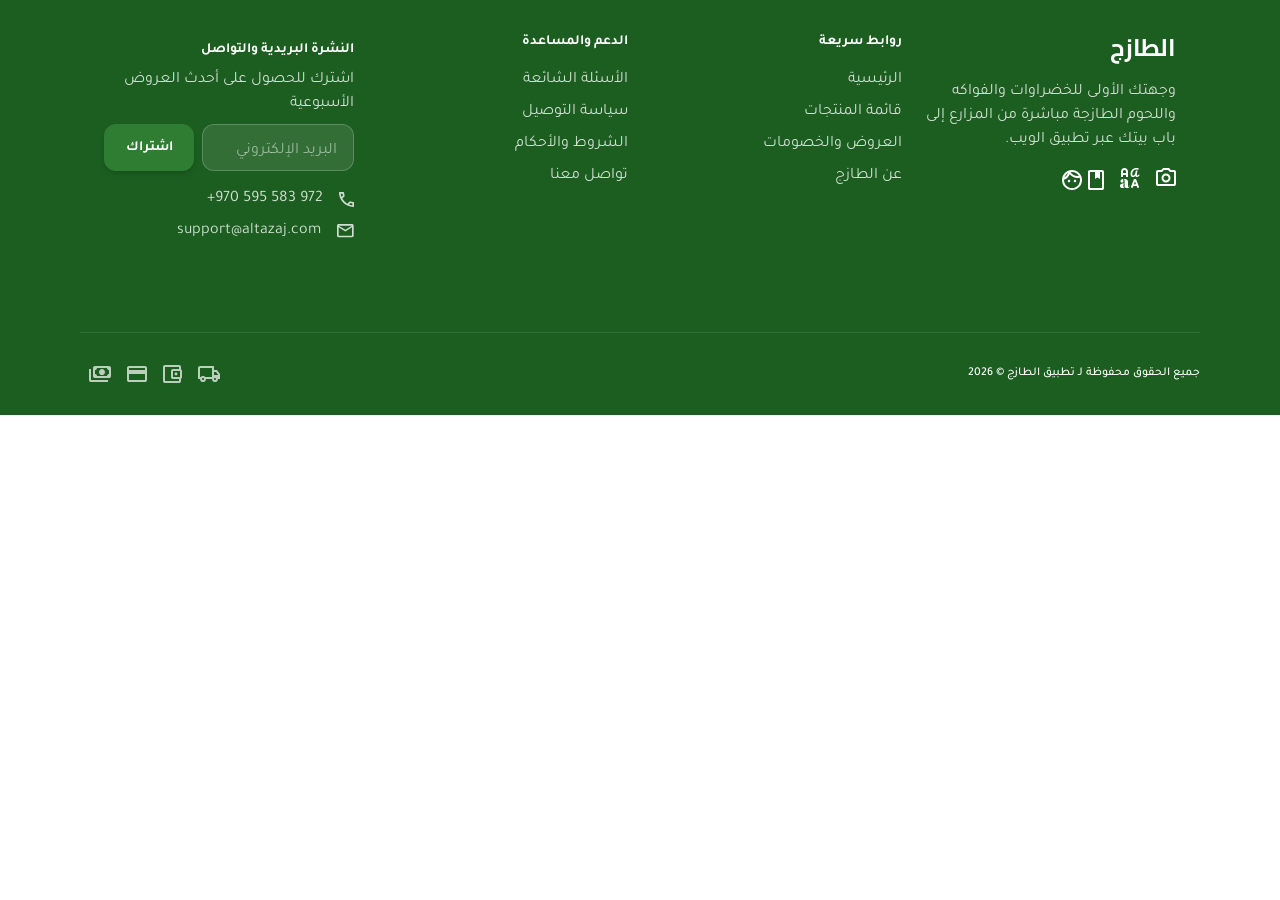
==== index.html @ fd808df6 "The footer has been added to all other pages." ====
<!DOCTYPE html>
<html lang="ar" dir="rtl">

<head>
  <meta charset="UTF-8">
  <meta name="viewport" content="width=device-width, initial-scale=1.0">
  <title>Document</title>
  <link rel="stylesheet"
    href="https://fonts.googleapis.com/css2?family=Cairo:wght@400;600;700;800&family=Tajawal:wght@400;500;700&display=swap">
  <link rel="stylesheet"
    href="https://fonts.googleapis.com/css2?family=Material+Symbols+Outlined:wght,FILL@100..700,0..1&display=swap">
  <link rel="stylesheet" href="./src/css/output.css">
</head>

<body>
  <header class=""bg-header>

  </header>
  <footer class="bg-footer">
    <div class="footer">

      <section class="section-1-footer">

        <div class="div-1-footer-section-1">
          <h2 class="footer-heading-2">
            الطازج
          </h2>
          <p class="footer-text">
            وجهتك الأولى للخضراوات والفواكه واللحوم الطازجة مباشرة من المزارع إلى باب بيتك عبر تطبيق الويب.
          </p>
          <nav class="footer-icons-1">
                      <a href="" class="footer-icons-1">
              <img src="./src/img/footer/ImageFrameIcon.svg" alt="ImageFrameIcon">
            </a>
                        <a href="" class="footer-icons-1">
              <img src="./src/img/footer/LinkIcon.svg" alt="LinkIcon">
            </a>
                        <a href="" class="footer-icons-1">
              <img src="./src/img/footer/TextIcon.svg" alt="TextIcon">
            </a>
          </nav>

        </div>

        <div class="div-2-3-footer-section-1">
          <h3 class="footer-heading-3">روابط سريعة</h3>
          <nav class="footer-text nav-1-footer-section-1">
            <a href="./index.html">الرئيسية</a>
            <a href="./Products-List.html">قائمة المنتجات</a>
            <a href="./Offers-And-Discounts.html">العروض والخصومات</a>
            <a href="./About-Tazaj.html">عن الطازج</a>
          </nav>
        </div>


        <div class="div-2-3-footer-section-1">
          <h3 class="footer-heading-3">
            الدعم والمساعدة
          </h3>
          <nav class="footer-text nav-1-footer-section-1">
            <a href="./FAQ.html">الأسئلة الشائعة</a>
            <a href="#">سياسة التوصيل </a>
            <a href="#">الشروط والأحكام </a>
            <a href="#">تواصل معنا </a>
          </nav>
        </div>

        <div class="div-4-footer-section-1">
          <h3 class="footer-heading-3">
            النشرة البريدية والتواصل
          </h3>
          <p class="footer-text">
            اشترك للحصول على أحدث العروض الأسبوعية
          </p>
          <div class="div-4-div-footer-section-1">
            <input class="input-footer flex-1" type="email" placeholder="البريد الإلكتروني" />
            <button class="button-footer">
              اشتراك
            </button>
          </div>
          <nav class="nav-2-footer-section-1">
            <a href="tel:+970595583972" class="footer-icons-1 footer-text">
              <img src="./src/img/footer/phone-footer.svg" alt="اتصل بنا">
              <span class="min-w-35" dir="ltr" >+970 595 583 972</span>
            </a>

            <a href="mailto:support@altazaj.com" class="footer-icons-1 footer-text">
              <img src="./src/img/footer/email-footer.svg" alt="راسلنا عبر البريد support@altazaj.com">
              <span>support@altazaj.com</span>
            </a>
          </nav>
        </div>

      </section>

      <section class="section-2-footer">
        <div class="footer-text-2">
          <p>جميع الحقوق محفوظة لـ تطبيق الطازج © 2026</p>
        </div>

        <div class="footer-icons-2">
          <a href=""><img src="./src/img/footer/Main-Container.svg" alt="Main-Container"></a>
          <a href=""><img src="./src/img/footer/Container-Settings.svg" alt="Container-Settings"></a>
          <a href=""><img src="./src/img/footer/Container-Structure.svg" alt="Container-Structure"></a>
          <a href=""><img src="./src/img/footer/Container-Overview.svg" alt="Container-Overview"></a>
        </div>
      </section>


    </div>
  </footer>

</body>

</html>
---- src/css/output.css ----
/*! tailwindcss v4.3.3 | MIT License | https://tailwindcss.com */
@layer properties;
@layer theme, base, components, utilities;
@layer theme {
  :root, :host {
    --font-sans: -apple-system, BlinkMacSystemFont, "Segoe UI", Roboto, "Helvetica Neue",
      "Noto Sans", Arial, sans-serif, "Apple Color Emoji", "Segoe UI Emoji",
      "Segoe UI Symbol", "Noto Color Emoji";
    --font-mono: ui-monospace, SFMono-Regular, Menlo, Monaco, Consolas, "Liberation Mono",
      "Courier New", monospace;
    --color-white: #fff;
    --spacing: 0.25rem;
    --text-sm: 0.875rem;
    --text-sm--line-height: calc(1.25 / 0.875);
    --text-base: 1rem;
    --text-base--line-height: calc(1.5 / 1);
    --text-2xl: 1.5rem;
    --text-2xl--line-height: calc(2 / 1.5);
    --font-weight-normal: 400;
    --font-weight-medium: 500;
    --font-weight-bold: 700;
    --radius-xl: 0.75rem;
    --default-transition-duration: 150ms;
    --default-transition-timing-function: cubic-bezier(0.4, 0, 0.2, 1);
    --default-font-family: var(--font-sans);
    --default-mono-font-family: var(--font-mono);
    --font-tajawal: "Tajawal";
    --font-cairo: "Cairo";
  }
}
@layer base {
  *, ::after, ::before, ::backdrop, ::file-selector-button {
    box-sizing: border-box;
    margin: 0;
    padding: 0;
    border: 0 solid;
  }
  html, :host {
    line-height: 1.5;
    -webkit-text-size-adjust: 100%;
    tab-size: 4;
    font-family: var(--default-font-family, -apple-system, BlinkMacSystemFont, "Segoe UI", Roboto, "Helvetica Neue", "Noto Sans", Arial, sans-serif, "Apple Color Emoji", "Segoe UI Emoji", "Segoe UI Symbol", "Noto Color Emoji");
    font-feature-settings: var(--default-font-feature-settings, normal);
    font-variation-settings: var(--default-font-variation-settings, normal);
    -webkit-tap-highlight-color: transparent;
  }
  hr {
    height: 0;
    color: inherit;
    border-top-width: 1px;
  }
  abbr:where([title]) {
    -webkit-text-decoration: underline dotted;
    text-decoration: underline dotted;
  }
  h1, h2, h3, h4, h5, h6 {
    font-size: inherit;
    font-weight: inherit;
  }
  a {
    color: inherit;
    -webkit-text-decoration: inherit;
    text-decoration: inherit;
  }
  b, strong {
    font-weight: bolder;
  }
  code, kbd, samp, pre {
    font-family: var(--default-mono-font-family, ui-monospace, SFMono-Regular, Menlo, Monaco, Consolas, "Liberation Mono", "Courier New", monospace);
    font-feature-settings: var(--default-mono-font-feature-settings, normal);
    font-variation-settings: var(--default-mono-font-variation-settings, normal);
    font-size: 1em;
  }
  small {
    font-size: 80%;
  }
  sub, sup {
    font-size: 75%;
    line-height: 0;
    position: relative;
    vertical-align: baseline;
  }
  sub {
    bottom: -0.25em;
  }
  sup {
    top: -0.5em;
  }
  table {
    text-indent: 0;
    border-color: inherit;
    border-collapse: collapse;
  }
  :-moz-focusring:where(:not(iframe)) {
    outline: auto;
  }
  progress {
    vertical-align: baseline;
  }
  summary {
    display: list-item;
  }
  ol, ul, menu {
    list-style: none;
  }
  img, svg, video, canvas, audio, iframe, embed, object {
    display: block;
    vertical-align: middle;
  }
  img, video {
    max-width: 100%;
    height: auto;
  }
  button, input, select, optgroup, textarea, ::file-selector-button {
    font: inherit;
    font-feature-settings: inherit;
    font-variation-settings: inherit;
    letter-spacing: inherit;
    color: inherit;
    border-radius: 0;
    background-color: transparent;
    opacity: 1;
  }
  :where(select:is([multiple], [size])) optgroup {
    font-weight: bolder;
  }
  :where(select:is([multiple], [size])) optgroup option {
    padding-inline-start: 20px;
  }
  ::file-selector-button {
    margin-inline-end: 4px;
  }
  ::placeholder {
    opacity: 1;
  }
  @supports (not (-webkit-appearance: -apple-pay-button))  or (contain-intrinsic-size: 1px) {
    ::placeholder {
      color: currentcolor;
      @supports (color: color-mix(in lab, red, red)) {
        color: color-mix(in oklab, currentcolor 50%, transparent);
      }
    }
  }
  textarea {
    resize: vertical;
  }
  ::-webkit-search-decoration {
    -webkit-appearance: none;
  }
  ::-webkit-date-and-time-value {
    min-height: 1lh;
    text-align: inherit;
  }
  ::-webkit-datetime-edit {
    display: inline-flex;
  }
  ::-webkit-datetime-edit-fields-wrapper {
    padding: 0;
  }
  ::-webkit-datetime-edit, ::-webkit-datetime-edit-year-field, ::-webkit-datetime-edit-month-field, ::-webkit-datetime-edit-day-field, ::-webkit-datetime-edit-hour-field, ::-webkit-datetime-edit-minute-field, ::-webkit-datetime-edit-second-field, ::-webkit-datetime-edit-millisecond-field, ::-webkit-datetime-edit-meridiem-field {
    padding-block: 0;
  }
  ::-webkit-calendar-picker-indicator {
    line-height: 1;
  }
  :-moz-ui-invalid {
    box-shadow: none;
  }
  button, input:where([type="button"], [type="reset"], [type="submit"]), ::file-selector-button {
    appearance: button;
  }
  ::-webkit-inner-spin-button, ::-webkit-outer-spin-button {
    height: auto;
  }
  [hidden]:where(:not([hidden="until-found"])) {
    display: none !important;
  }
}
@layer utilities {
  .container {
    width: 100%;
    @media (width >= 40rem) {
      max-width: 40rem;
    }
    @media (width >= 48rem) {
      max-width: 48rem;
    }
    @media (width >= 64rem) {
      max-width: 64rem;
    }
    @media (width >= 80rem) {
      max-width: 80rem;
    }
    @media (width >= 96rem) {
      max-width: 96rem;
    }
  }
  .mx-auto {
    margin-inline: auto;
  }
  .flex {
    display: flex;
  }
  .w-full {
    width: 100%;
  }
  .min-w-35 {
    min-width: calc(var(--spacing) * 35);
  }
  .flex-1 {
    flex: 1;
  }
  .flex-col {
    flex-direction: column;
  }
  .flex-row {
    flex-direction: row;
  }
  .gap-2 {
    gap: calc(var(--spacing) * 2);
  }
  .gap-4 {
    gap: calc(var(--spacing) * 4);
  }
  .gap-20 {
    gap: calc(var(--spacing) * 20);
  }
  .bg-\[\#1B5E20\] {
    background-color: #1B5E20;
  }
  .bg-\[\#F7FBF0\] {
    background-color: #F7FBF0;
  }
  .py-5 {
    padding-block: calc(var(--spacing) * 5);
  }
  .pt-2 {
    padding-top: calc(var(--spacing) * 2);
  }
  .pt-8 {
    padding-top: calc(var(--spacing) * 8);
  }
  .pr-20 {
    padding-right: calc(var(--spacing) * 20);
  }
  .pb-8 {
    padding-bottom: calc(var(--spacing) * 8);
  }
  .pb-14 {
    padding-bottom: calc(var(--spacing) * 14);
  }
  .pb-16 {
    padding-bottom: calc(var(--spacing) * 16);
  }
  .pl-20 {
    padding-left: calc(var(--spacing) * 20);
  }
}
@layer components {
  .bg-header {
    background-color: #F7FBF0;
  }
  .header-1 {
    width: 100%;
    @media (width >= 40rem) {
      max-width: 40rem;
    }
    @media (width >= 48rem) {
      max-width: 48rem;
    }
    @media (width >= 64rem) {
      max-width: 64rem;
    }
    @media (width >= 80rem) {
      max-width: 80rem;
    }
    @media (width >= 96rem) {
      max-width: 96rem;
    }
    margin-inline: auto;
    display: flex;
    justify-content: space-between;
    padding-inline: calc(var(--spacing) * 3);
    @media (width >= 48rem) {
      padding-inline: calc(var(--spacing) * 4);
    }
    @media (width >= 64rem) {
      padding-inline: calc(var(--spacing) * 6);
    }
  }
  .bg-footer {
    background-color: #1B5E20;
  }
  .footer {
    width: 100%;
    @media (width >= 40rem) {
      max-width: 40rem;
    }
    @media (width >= 48rem) {
      max-width: 48rem;
    }
    @media (width >= 64rem) {
      max-width: 64rem;
    }
    @media (width >= 80rem) {
      max-width: 80rem;
    }
    @media (width >= 96rem) {
      max-width: 96rem;
    }
    margin-inline: auto;
    display: flex;
    flex-direction: column;
    gap: calc(var(--spacing) * 20);
    padding-top: calc(var(--spacing) * 8);
    padding-right: calc(var(--spacing) * 20);
    padding-bottom: calc(var(--spacing) * 8);
    padding-left: calc(var(--spacing) * 20);
  }
  .section-1-footer {
    display: grid;
    grid-template-columns: repeat(1, minmax(0, 1fr));
    gap: calc(var(--spacing) * 6);
    padding-inline: calc(var(--spacing) * 3);
    transition-property: color, background-color, border-color, outline-color, text-decoration-color, fill, stroke, --tw-gradient-from, --tw-gradient-via, --tw-gradient-to, opacity, box-shadow, transform, translate, scale, rotate, filter, -webkit-backdrop-filter, backdrop-filter, display, content-visibility, overlay, pointer-events;
    transition-timing-function: var(--tw-ease, var(--default-transition-timing-function));
    transition-duration: var(--tw-duration, var(--default-transition-duration));
    --tw-duration: 500ms;
    transition-duration: 500ms;
    @media (width >= 48rem) {
      grid-template-columns: repeat(2, minmax(0, 1fr));
    }
    @media (width >= 48rem) {
      padding-inline: calc(var(--spacing) * 4);
    }
    @media (width >= 64rem) {
      grid-template-columns: repeat(4, minmax(0, 1fr));
    }
    @media (width >= 64rem) {
      padding-inline: calc(var(--spacing) * 6);
    }
  }
  .section-2-footer {
    display: flex;
    flex-direction: column;
    justify-content: space-between;
    gap: calc(var(--spacing) * 4);
    border-top-style: var(--tw-border-style);
    border-top-width: 1px;
    border-color: #FFFFFF1A;
    padding-top: calc(var(--spacing) * 8);
    font-family: var(--font-tajawal);
    font-size: 12px;
    --tw-leading: calc(var(--spacing) * 4);
    line-height: calc(var(--spacing) * 4);
    --tw-font-weight: var(--font-weight-medium);
    font-weight: var(--font-weight-medium);
    color: var(--color-white);
    transition-property: color, background-color, border-color, outline-color, text-decoration-color, fill, stroke, --tw-gradient-from, --tw-gradient-via, --tw-gradient-to, opacity, box-shadow, transform, translate, scale, rotate, filter, -webkit-backdrop-filter, backdrop-filter, display, content-visibility, overlay, pointer-events;
    transition-timing-function: var(--tw-ease, var(--default-transition-timing-function));
    transition-duration: var(--tw-duration, var(--default-transition-duration));
    --tw-duration: 500ms;
    transition-duration: 500ms;
    @media (width >= 48rem) {
      flex-direction: row;
    }
    @media (width >= 48rem) {
      gap: 0px;
    }
  }
  .div-1-footer-section-1 {
    display: flex;
    flex-direction: column;
    gap: calc(var(--spacing) * 4);
    padding-bottom: calc(var(--spacing) * 14);
  }
  .div-2-3-footer-section-1 {
    display: flex;
    flex-direction: column;
    gap: calc(var(--spacing) * 4);
    padding-bottom: calc(var(--spacing) * 16);
  }
  .div-4-footer-section-1 {
    display: flex;
    flex-direction: column;
    gap: calc(var(--spacing) * 2);
    padding-top: calc(var(--spacing) * 2);
  }
  .div-4-div-footer-section-1 {
    display: flex;
    width: 100%;
    flex-direction: row;
    gap: calc(var(--spacing) * 2);
  }
  .nav-1-footer-section-1 {
    display: flex;
    flex-direction: column;
    gap: calc(var(--spacing) * 2);
  }
  .nav-2-footer-section-1 {
    display: flex;
    flex-direction: column;
    gap: calc(var(--spacing) * 2);
    padding-top: calc(var(--spacing) * 2);
  }
  .footer-heading-2 {
    text-align: right;
    font-family: var(--font-cairo);
    font-size: var(--text-2xl);
    line-height: var(--tw-leading, var(--text-2xl--line-height));
    --tw-leading: calc(var(--spacing) * 8);
    line-height: calc(var(--spacing) * 8);
    --tw-font-weight: var(--font-weight-bold);
    font-weight: var(--font-weight-bold);
    color: var(--color-white);
    transition-property: color, background-color, border-color, outline-color, text-decoration-color, fill, stroke, --tw-gradient-from, --tw-gradient-via, --tw-gradient-to, opacity, box-shadow, transform, translate, scale, rotate, filter, -webkit-backdrop-filter, backdrop-filter, display, content-visibility, overlay, pointer-events;
    transition-timing-function: var(--tw-ease, var(--default-transition-timing-function));
    transition-duration: var(--tw-duration, var(--default-transition-duration));
    --tw-duration: 300ms;
    transition-duration: 300ms;
  }
  .footer-heading-2:hover {
    --tw-scale-x: 105%;
    --tw-scale-y: 105%;
    --tw-scale-z: 105%;
    scale: var(--tw-scale-x) var(--tw-scale-y);
    color: #A5D6A7;
  }
  .footer-heading-3 {
    text-align: right;
    font-family: var(--font-tajawal);
    font-size: var(--text-sm);
    line-height: var(--tw-leading, var(--text-sm--line-height));
    --tw-leading: calc(var(--spacing) * 5);
    line-height: calc(var(--spacing) * 5);
    --tw-font-weight: var(--font-weight-bold);
    font-weight: var(--font-weight-bold);
    color: var(--color-white);
    transition-property: color, background-color, border-color, outline-color, text-decoration-color, fill, stroke, --tw-gradient-from, --tw-gradient-via, --tw-gradient-to, opacity, box-shadow, transform, translate, scale, rotate, filter, -webkit-backdrop-filter, backdrop-filter, display, content-visibility, overlay, pointer-events;
    transition-timing-function: var(--tw-ease, var(--default-transition-timing-function));
    transition-duration: var(--tw-duration, var(--default-transition-duration));
    --tw-duration: 300ms;
    transition-duration: 300ms;
  }
  .footer-heading-3:hover {
    --tw-scale-x: 105%;
    --tw-scale-y: 105%;
    --tw-scale-z: 105%;
    scale: var(--tw-scale-x) var(--tw-scale-y);
    color: #A5D6A7;
  }
  .footer-text {
    text-align: right;
    font-family: var(--font-tajawal);
    font-size: var(--text-base);
    line-height: var(--tw-leading, var(--text-base--line-height));
    --tw-leading: calc(var(--spacing) * 6);
    line-height: calc(var(--spacing) * 6);
    --tw-font-weight: var(--font-weight-normal);
    font-weight: var(--font-weight-normal);
    color: var(--color-white);
    opacity: 80%;
  }
  .footer-text a {
    transition-property: color, background-color, border-color, outline-color, text-decoration-color, fill, stroke, --tw-gradient-from, --tw-gradient-via, --tw-gradient-to, opacity, box-shadow, transform, translate, scale, rotate, filter, -webkit-backdrop-filter, backdrop-filter, display, content-visibility, overlay, pointer-events;
    transition-timing-function: var(--tw-ease, var(--default-transition-timing-function));
    transition-duration: var(--tw-duration, var(--default-transition-duration));
    --tw-duration: 300ms;
    transition-duration: 300ms;
  }
  .footer-text a:hover {
    --tw-scale-x: 105%;
    --tw-scale-y: 105%;
    --tw-scale-z: 105%;
    scale: var(--tw-scale-x) var(--tw-scale-y);
    color: var(--color-white);
    text-decoration-line: underline;
    text-underline-offset: 4px;
  }
  .input-footer {
    min-width: calc(var(--spacing) * 35);
    flex: 1;
    border-radius: var(--radius-xl);
    border-style: var(--tw-border-style);
    border-width: 1px;
    border-color: #FFFFFF33;
    background-color: #FFFFFF1A;
    padding-inline: calc(var(--spacing) * 4);
    padding-top: calc(var(--spacing) * 2.75);
    padding-bottom: calc(var(--spacing) * 2.5);
    transition-property: color, background-color, border-color, outline-color, text-decoration-color, fill, stroke, --tw-gradient-from, --tw-gradient-via, --tw-gradient-to, opacity, box-shadow, transform, translate, scale, rotate, filter, -webkit-backdrop-filter, backdrop-filter, display, content-visibility, overlay, pointer-events;
    transition-timing-function: var(--tw-ease, var(--default-transition-timing-function));
    transition-duration: var(--tw-duration, var(--default-transition-duration));
    --tw-duration: 300ms;
    transition-duration: 300ms;
  }
  .input-footer:focus {
    border-color: #A5D6A7;
    --tw-ring-shadow: var(--tw-ring-inset,) 0 0 0 calc(2px + var(--tw-ring-offset-width)) var(--tw-ring-color, currentcolor);
    box-shadow: var(--tw-inset-shadow), var(--tw-inset-ring-shadow), var(--tw-ring-offset-shadow), var(--tw-ring-shadow), var(--tw-shadow);
    --tw-ring-color: #A5D6A7;
    --tw-outline-style: none;
    outline-style: none;
  }
  .input-footer::placeholder {
    text-align: right;
    font-family: var(--font-tajawal);
    --tw-leading: 1;
    line-height: 1;
    --tw-font-weight: var(--font-weight-normal);
    font-weight: var(--font-weight-normal);
    color: #FFFFFF80;
  }
  .button-footer {
    width: calc(var(--spacing) * 22.5);
    border-radius: var(--radius-xl);
    background-color: #2E7D32;
    padding-inline: calc(var(--spacing) * 3);
    padding-block: calc(var(--spacing) * 2.25);
    text-align: center;
    font-family: var(--font-tajawal);
    font-size: var(--text-sm);
    line-height: var(--tw-leading, var(--text-sm--line-height));
    --tw-leading: calc(var(--spacing) * 5);
    line-height: calc(var(--spacing) * 5);
    --tw-font-weight: var(--font-weight-bold);
    font-weight: var(--font-weight-bold);
    color: var(--color-white);
    --tw-shadow: 0 4px 6px -1px var(--tw-shadow-color, rgb(0 0 0 / 0.1)), 0 2px 4px -2px var(--tw-shadow-color, rgb(0 0 0 / 0.1));
    box-shadow: var(--tw-inset-shadow), var(--tw-inset-ring-shadow), var(--tw-ring-offset-shadow), var(--tw-ring-shadow), var(--tw-shadow);
    transition-property: transform, translate, scale, rotate;
    transition-timing-function: var(--tw-ease, var(--default-transition-timing-function));
    transition-duration: var(--tw-duration, var(--default-transition-duration));
    --tw-duration: 300ms;
    transition-duration: 300ms;
    @screen md {
      width: 102.3px;
      padding-inline: calc(var(--spacing) * 6);
      padding-block: calc(var(--spacing) * 2.25);
      font-size: var(--text-base);
      line-height: var(--tw-leading, var(--text-base--line-height));
      --tw-leading: calc(var(--spacing) * 6);
      line-height: calc(var(--spacing) * 6);
    }
  }
  .button-footer:hover {
    --tw-scale-x: 105%;
    --tw-scale-y: 105%;
    --tw-scale-z: 105%;
    scale: var(--tw-scale-x) var(--tw-scale-y);
    background-color: #388E3C;
    --tw-shadow: 0 10px 15px -3px var(--tw-shadow-color, rgb(0 0 0 / 0.1)), 0 4px 6px -4px var(--tw-shadow-color, rgb(0 0 0 / 0.1));
    box-shadow: var(--tw-inset-shadow), var(--tw-inset-ring-shadow), var(--tw-ring-offset-shadow), var(--tw-ring-shadow), var(--tw-shadow);
  }
  .footer-icons-1 {
    display: flex;
    align-items: center;
    gap: calc(var(--spacing) * 4);
  }
  .footer-text-2 {
    order: 2;
    min-width: calc(var(--spacing) * 35);
    text-align: center;
    transition-property: color, background-color, border-color, outline-color, text-decoration-color, fill, stroke, --tw-gradient-from, --tw-gradient-via, --tw-gradient-to, opacity, box-shadow, transform, translate, scale, rotate, filter, -webkit-backdrop-filter, backdrop-filter, display, content-visibility, overlay, pointer-events;
    transition-timing-function: var(--tw-ease, var(--default-transition-timing-function));
    transition-duration: var(--tw-duration, var(--default-transition-duration));
    --tw-duration: 300ms;
    transition-duration: 300ms;
    @media (width >= 48rem) {
      order: 1;
    }
    @media (width >= 48rem) {
      text-align: right;
    }
  }
  .footer-text-2:hover {
    --tw-scale-x: 105%;
    --tw-scale-y: 105%;
    --tw-scale-z: 105%;
    scale: var(--tw-scale-x) var(--tw-scale-y);
    opacity: 90%;
  }
  .footer-icons-2 {
    order: 1;
    display: flex;
    min-width: calc(var(--spacing) * 35);
    align-items: center;
    justify-content: center;
    gap: calc(var(--spacing) * 4);
    @media (width >= 48rem) {
      order: 2;
    }
    @media (width >= 48rem) {
      justify-content: flex-start;
    }
  }
  .footer-icons-1 img, .footer-icons-2 img {
    transition-property: transform, translate, scale, rotate;
    transition-timing-function: var(--tw-ease, var(--default-transition-timing-function));
    transition-duration: var(--tw-duration, var(--default-transition-duration));
    --tw-duration: 300ms;
    transition-duration: 300ms;
  }
  .footer-icons-1 img:hover, .footer-icons-2 img:hover {
    --tw-scale-x: 110%;
    --tw-scale-y: 110%;
    --tw-scale-z: 110%;
    scale: var(--tw-scale-x) var(--tw-scale-y);
    rotate: 3deg;
  }
}
@property --tw-duration {
  syntax: "*";
  inherits: false;
}
@property --tw-border-style {
  syntax: "*";
  inherits: false;
  initial-value: solid;
}
@property --tw-leading {
  syntax: "*";
  inherits: false;
}
@property --tw-font-weight {
  syntax: "*";
  inherits: false;
}
@property --tw-scale-x {
  syntax: "*";
  inherits: false;
  initial-value: 1;
}
@property --tw-scale-y {
  syntax: "*";
  inherits: false;
  initial-value: 1;
}
@property --tw-scale-z {
  syntax: "*";
  inherits: false;
  initial-value: 1;
}
@property --tw-shadow {
  syntax: "*";
  inherits: false;
  initial-value: 0 0 #0000;
}
@property --tw-shadow-color {
  syntax: "*";
  inherits: false;
}
@property --tw-shadow-alpha {
  syntax: "<percentage>";
  inherits: false;
  initial-value: 100%;
}
@property --tw-inset-shadow {
  syntax: "*";
  inherits: false;
  initial-value: 0 0 #0000;
}
@property --tw-inset-shadow-color {
  syntax: "*";
  inherits: false;
}
@property --tw-inset-shadow-alpha {
  syntax: "<percentage>";
  inherits: false;
  initial-value: 100%;
}
@property --tw-ring-color {
  syntax: "*";
  inherits: false;
}
@property --tw-ring-shadow {
  syntax: "*";
  inherits: false;
  initial-value: 0 0 #0000;
}
@property --tw-inset-ring-color {
  syntax: "*";
  inherits: false;
}
@property --tw-inset-ring-shadow {
  syntax: "*";
  inherits: false;
  initial-value: 0 0 #0000;
}
@property --tw-ring-inset {
  syntax: "*";
  inherits: false;
}
@property --tw-ring-offset-width {
  syntax: "<length>";
  inherits: false;
  initial-value: 0px;
}
@property --tw-ring-offset-color {
  syntax: "*";
  inherits: false;
  initial-value: #fff;
}
@property --tw-ring-offset-shadow {
  syntax: "*";
  inherits: false;
  initial-value: 0 0 #0000;
}
@layer properties {
  @supports ((-webkit-hyphens: none) and (not (margin-trim: inline))) or ((-moz-orient: inline) and (not (color:rgb(from red r g b)))) {
    *, ::before, ::after, ::backdrop {
      --tw-duration: initial;
      --tw-border-style: solid;
      --tw-leading: initial;
      --tw-font-weight: initial;
      --tw-scale-x: 1;
      --tw-scale-y: 1;
      --tw-scale-z: 1;
      --tw-shadow: 0 0 #0000;
      --tw-shadow-color: initial;
      --tw-shadow-alpha: 100%;
      --tw-inset-shadow: 0 0 #0000;
      --tw-inset-shadow-color: initial;
      --tw-inset-shadow-alpha: 100%;
      --tw-ring-color: initial;
      --tw-ring-shadow: 0 0 #0000;
      --tw-inset-ring-color: initial;
      --tw-inset-ring-shadow: 0 0 #0000;
      --tw-ring-inset: initial;
      --tw-ring-offset-width: 0px;
      --tw-ring-offset-color: #fff;
      --tw-ring-offset-shadow: 0 0 #0000;
    }
  }
}
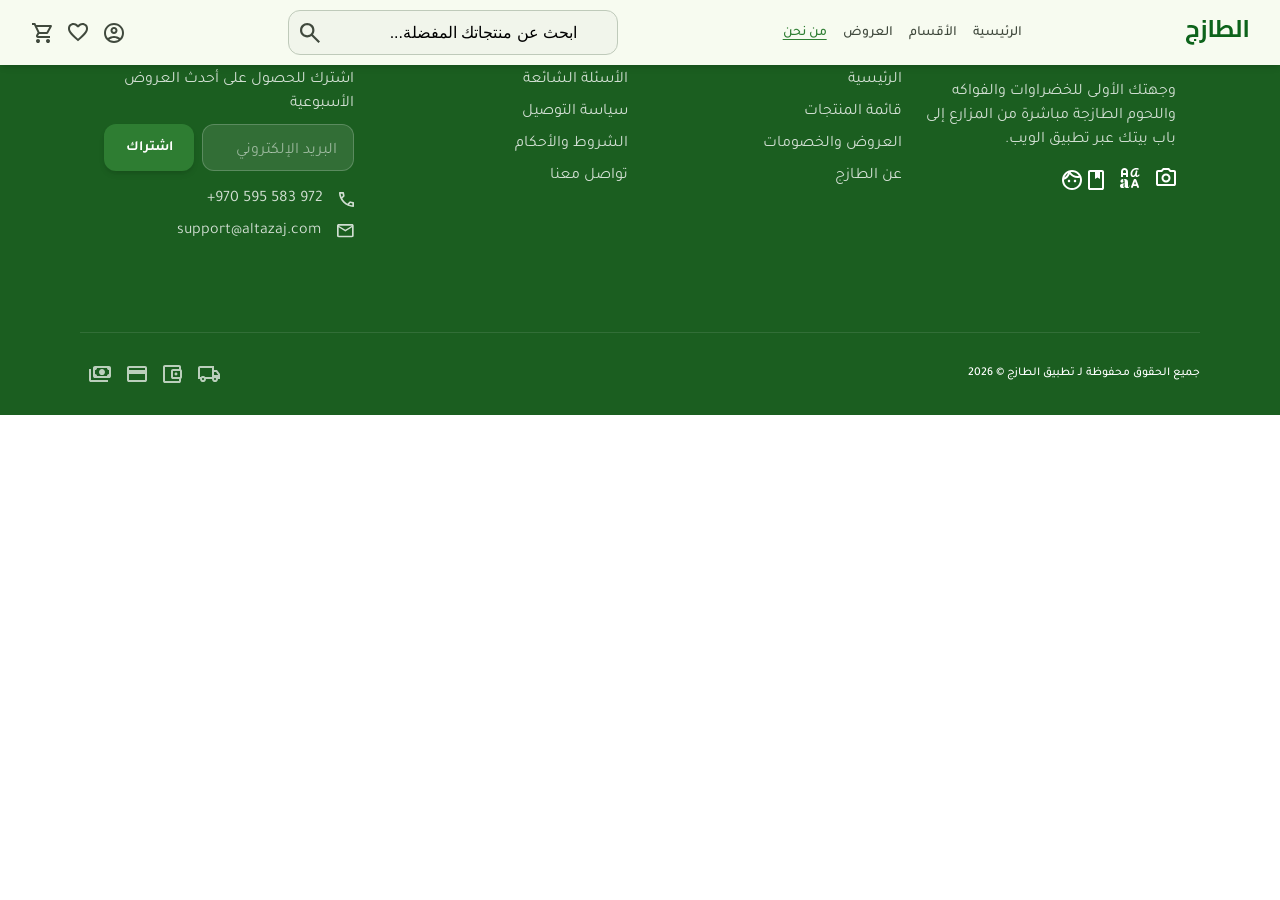
==== commit dd495fc2: "Adding the footer and header to the remaining screens." ====
--- a/index.html
+++ b/index.html
@@ -13,9 +13,60 @@
 </head>
 
 <body>
-  <header class=""bg-header>
+<header class="bg-header header-position">
+  <div class="header-2">
+      <div class="header-2-phone_tablet">
+        <nav class="">
+          <a href="./Shopping-Cart.html"><img src="./src/img/header/Cart.svg" alt="Cart"></a>
+        </nav>
+        <button class="h-5 w-5">
+          <img src="./src/img/header/menu.svg" alt="menu">
+        </button>
+        <label class="">
+          <img src="./src/img/header/search.svg" alt="search"
+          <input type="text">
+        </label>
+      </div>
 
-  </header>
+    <div class="py-5 order-first">
+      <a href="">
+        <img src="./src/img/header/logo.svg" alt="Logo" />
+      </a>
+    </div>
+
+<div class="header-2-div">
+  <nav class="header-2-nav">
+    <a href="./index.html" class="header-2-text">الرئيسية</a>
+    <a href="./Products-List.html" class="header-2-text">الأقسام</a>
+    <a href="./Offers-And-Discounts.html" class="header-2-text">العروض</a>
+    <a href="./About-Tazaj.html" class="header-2-text-active">من نحن</a>
+  </nav>
+</div>
+
+
+    <div class="header-2-div">
+      <label class="header-2-input-label">
+        <img src="./src/img/header/search.svg" alt="search" class="header-2-input-img" />
+        <input class="header-2-input" type="text" placeholder="ابحث عن منتجاتك المفضلة..." />
+      </label>
+    </div>
+
+    <div class="header-2-div">
+      <nav class="header-2-nav">
+        <a href="./User-Profile.html">
+          <img src="./src/img/header/Profile.svg" alt="Profile" />
+        </a>
+        <a href="./Wishlist.html">
+          <img src="./src/img/header/Wishlist.svg" alt="Wishlist" />
+        </a>
+        <a href="./Shopping-Cart.html">
+          <img src="./src/img/header/Cart.svg" alt="Cart" />
+        </a>
+      </nav>
+    </div>
+  </div>
+</header>
+
   <footer class="bg-footer">
     <div class="footer">
 
@@ -29,13 +80,13 @@
             وجهتك الأولى للخضراوات والفواكه واللحوم الطازجة مباشرة من المزارع إلى باب بيتك عبر تطبيق الويب.
           </p>
           <nav class="footer-icons-1">
-                      <a href="" class="footer-icons-1">
+            <a href="" class="footer-icons-1">
               <img src="./src/img/footer/ImageFrameIcon.svg" alt="ImageFrameIcon">
             </a>
-                        <a href="" class="footer-icons-1">
+            <a href="" class="footer-icons-1">
               <img src="./src/img/footer/LinkIcon.svg" alt="LinkIcon">
             </a>
-                        <a href="" class="footer-icons-1">
+            <a href="" class="footer-icons-1">
               <img src="./src/img/footer/TextIcon.svg" alt="TextIcon">
             </a>
           </nav>
@@ -81,7 +132,7 @@
           <nav class="nav-2-footer-section-1">
             <a href="tel:+970595583972" class="footer-icons-1 footer-text">
               <img src="./src/img/footer/phone-footer.svg" alt="اتصل بنا">
-              <span class="min-w-35" dir="ltr" >+970 595 583 972</span>
+              <span class="min-w-35" dir="ltr">+970 595 583 972</span>
             </a>
 
             <a href="mailto:support@altazaj.com" class="footer-icons-1 footer-text">
--- a/src/css/output.css
+++ b/src/css/output.css
@@ -177,6 +177,9 @@
   }
 }
 @layer utilities {
+  .order-first {
+    order: -9999;
+  }
   .container {
     width: 100%;
     @media (width >= 40rem) {
@@ -198,11 +201,11 @@
   .mx-auto {
     margin-inline: auto;
   }
-  .flex {
-    display: flex;
-  }
-  .w-full {
-    width: 100%;
+  .h-5 {
+    height: calc(var(--spacing) * 5);
+  }
+  .w-5 {
+    width: calc(var(--spacing) * 5);
   }
   .min-w-35 {
     min-width: calc(var(--spacing) * 35);
@@ -210,55 +213,131 @@
   .flex-1 {
     flex: 1;
   }
-  .flex-col {
-    flex-direction: column;
-  }
-  .flex-row {
-    flex-direction: row;
-  }
-  .gap-2 {
-    gap: calc(var(--spacing) * 2);
-  }
-  .gap-4 {
-    gap: calc(var(--spacing) * 4);
-  }
-  .gap-20 {
-    gap: calc(var(--spacing) * 20);
-  }
-  .bg-\[\#1B5E20\] {
-    background-color: #1B5E20;
-  }
-  .bg-\[\#F7FBF0\] {
-    background-color: #F7FBF0;
-  }
   .py-5 {
     padding-block: calc(var(--spacing) * 5);
-  }
-  .pt-2 {
-    padding-top: calc(var(--spacing) * 2);
-  }
-  .pt-8 {
-    padding-top: calc(var(--spacing) * 8);
-  }
-  .pr-20 {
-    padding-right: calc(var(--spacing) * 20);
-  }
-  .pb-8 {
-    padding-bottom: calc(var(--spacing) * 8);
-  }
-  .pb-14 {
-    padding-bottom: calc(var(--spacing) * 14);
-  }
-  .pb-16 {
-    padding-bottom: calc(var(--spacing) * 16);
-  }
-  .pl-20 {
-    padding-left: calc(var(--spacing) * 20);
   }
 }
 @layer components {
   .bg-header {
     background-color: #F7FBF0;
+  }
+  .header-2 {
+    width: 100%;
+    @media (width >= 40rem) {
+      max-width: 40rem;
+    }
+    @media (width >= 48rem) {
+      max-width: 48rem;
+    }
+    @media (width >= 64rem) {
+      max-width: 64rem;
+    }
+    @media (width >= 80rem) {
+      max-width: 80rem;
+    }
+    @media (width >= 96rem) {
+      max-width: 96rem;
+    }
+    margin-inline: auto;
+    display: flex;
+    justify-content: space-between;
+    padding-inline: calc(var(--spacing) * 8);
+  }
+  .header-2-phone_tablet {
+    order: 2;
+    display: flex;
+    align-items: center;
+    justify-content: center;
+    gap: calc(var(--spacing) * 4);
+    @media (width >= 64rem) {
+      display: none;
+    }
+  }
+  .header-2-nav {
+    display: flex;
+    gap: calc(var(--spacing) * 4);
+  }
+  .header-2-nav img:hover {
+    --tw-scale-x: 110%;
+    --tw-scale-y: 110%;
+    --tw-scale-z: 110%;
+    scale: var(--tw-scale-x) var(--tw-scale-y);
+    rotate: 3deg;
+    transition-property: transform, translate, scale, rotate;
+    transition-timing-function: var(--tw-ease, var(--default-transition-timing-function));
+    transition-duration: var(--tw-duration, var(--default-transition-duration));
+    --tw-duration: 300ms;
+    transition-duration: 300ms;
+  }
+  .header-2-text {
+    text-align: right;
+    font-family: var(--font-tajawal);
+    font-size: var(--text-sm);
+    line-height: var(--tw-leading, var(--text-sm--line-height));
+    --tw-leading: calc(var(--spacing) * 5);
+    line-height: calc(var(--spacing) * 5);
+    --tw-font-weight: var(--font-weight-medium);
+    font-weight: var(--font-weight-medium);
+    color: #40493D;
+  }
+  .header-2-text:hover {
+    --tw-scale-x: 105%;
+    --tw-scale-y: 105%;
+    --tw-scale-z: 105%;
+    scale: var(--tw-scale-x) var(--tw-scale-y);
+    color: #2E7D32;
+    text-decoration-line: underline;
+    text-underline-offset: 4px;
+  }
+  .header-2-text-active {
+    text-align: right;
+    font-family: var(--font-tajawal);
+    font-size: var(--text-sm);
+    line-height: var(--tw-leading, var(--text-sm--line-height));
+    --tw-leading: calc(var(--spacing) * 5);
+    line-height: calc(var(--spacing) * 5);
+    --tw-font-weight: var(--font-weight-medium);
+    font-weight: var(--font-weight-medium);
+    color: #2E7D32;
+    text-decoration-line: underline;
+    text-underline-offset: 4px;
+  }
+  .header-2-div {
+    display: none;
+    align-items: center;
+    justify-content: center;
+    @media (width >= 64rem) {
+      display: flex;
+    }
+  }
+  .header-2-input-label {
+    position: relative;
+  }
+  .header-2-input-img {
+    position: absolute;
+    top: calc(1 / 2 * 100%);
+    left: calc(var(--spacing) * 3);
+    height: calc(var(--spacing) * 5);
+    width: calc(var(--spacing) * 5);
+    --tw-translate-y: calc(calc(1 / 2 * 100%) * -1);
+    translate: var(--tw-translate-x) var(--tw-translate-y);
+  }
+  .header-2-input {
+    min-width: calc(var(--spacing) * 82.5);
+    border-radius: var(--radius-xl);
+    border-style: var(--tw-border-style);
+    border-width: 1px;
+    border-color: #BFCABA;
+    background-color: #F1F5EB;
+    padding-top: 9.5px;
+    padding-right: calc(var(--spacing) * 10);
+    padding-bottom: 9.5px;
+    padding-left: calc(var(--spacing) * 4);
+  }
+  .header-2-input::placeholder {
+    width: calc(var(--spacing) * 129.5);
+    padding-top: 1px;
+    padding-bottom: calc(var(--spacing) * 0.5);
   }
   .header-1 {
     width: 100%;
@@ -287,6 +366,15 @@
     @media (width >= 64rem) {
       padding-inline: calc(var(--spacing) * 6);
     }
+  }
+  .header-position {
+    position: fixed;
+    top: 0px;
+    left: 0px;
+    z-index: 9999999;
+    width: 100%;
+    --tw-shadow: 0 4px 6px -1px var(--tw-shadow-color, rgb(0 0 0 / 0.1)), 0 2px 4px -2px var(--tw-shadow-color, rgb(0 0 0 / 0.1));
+    box-shadow: var(--tw-inset-shadow), var(--tw-inset-ring-shadow), var(--tw-ring-offset-shadow), var(--tw-ring-shadow), var(--tw-shadow);
   }
   .bg-footer {
     background-color: #1B5E20;
@@ -609,37 +697,52 @@
     rotate: 3deg;
   }
 }
+@property --tw-scale-x {
+  syntax: "*";
+  inherits: false;
+  initial-value: 1;
+}
+@property --tw-scale-y {
+  syntax: "*";
+  inherits: false;
+  initial-value: 1;
+}
+@property --tw-scale-z {
+  syntax: "*";
+  inherits: false;
+  initial-value: 1;
+}
 @property --tw-duration {
   syntax: "*";
   inherits: false;
 }
+@property --tw-leading {
+  syntax: "*";
+  inherits: false;
+}
+@property --tw-font-weight {
+  syntax: "*";
+  inherits: false;
+}
+@property --tw-translate-x {
+  syntax: "*";
+  inherits: false;
+  initial-value: 0;
+}
+@property --tw-translate-y {
+  syntax: "*";
+  inherits: false;
+  initial-value: 0;
+}
+@property --tw-translate-z {
+  syntax: "*";
+  inherits: false;
+  initial-value: 0;
+}
 @property --tw-border-style {
   syntax: "*";
   inherits: false;
   initial-value: solid;
-}
-@property --tw-leading {
-  syntax: "*";
-  inherits: false;
-}
-@property --tw-font-weight {
-  syntax: "*";
-  inherits: false;
-}
-@property --tw-scale-x {
-  syntax: "*";
-  inherits: false;
-  initial-value: 1;
-}
-@property --tw-scale-y {
-  syntax: "*";
-  inherits: false;
-  initial-value: 1;
-}
-@property --tw-scale-z {
-  syntax: "*";
-  inherits: false;
-  initial-value: 1;
 }
 @property --tw-shadow {
   syntax: "*";
@@ -709,13 +812,16 @@
 @layer properties {
   @supports ((-webkit-hyphens: none) and (not (margin-trim: inline))) or ((-moz-orient: inline) and (not (color:rgb(from red r g b)))) {
     *, ::before, ::after, ::backdrop {
-      --tw-duration: initial;
-      --tw-border-style: solid;
-      --tw-leading: initial;
-      --tw-font-weight: initial;
       --tw-scale-x: 1;
       --tw-scale-y: 1;
       --tw-scale-z: 1;
+      --tw-duration: initial;
+      --tw-leading: initial;
+      --tw-font-weight: initial;
+      --tw-translate-x: 0;
+      --tw-translate-y: 0;
+      --tw-translate-z: 0;
+      --tw-border-style: solid;
       --tw-shadow: 0 0 #0000;
       --tw-shadow-color: initial;
       --tw-shadow-alpha: 100%;
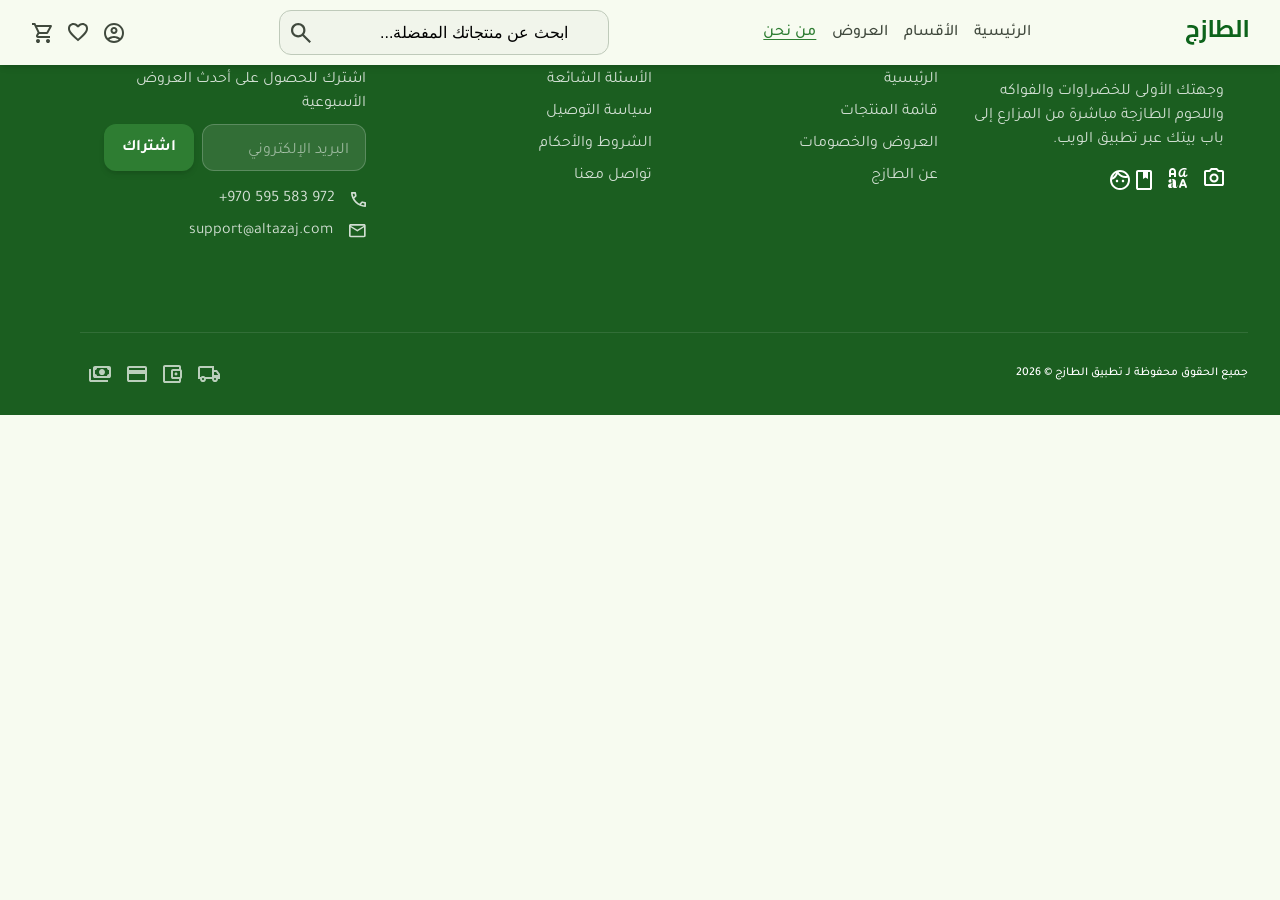
==== commit 00423db2: "A password reset page was created and backgrounds were added to all pages." ====
--- a/index.html
+++ b/index.html
@@ -12,7 +12,7 @@
   <link rel="stylesheet" href="./src/css/output.css">
 </head>
 
-<body>
+<body class="bg">
 <header class="bg-header header-position">
   <div class="header-2">
       <div class="header-2-phone_tablet">
